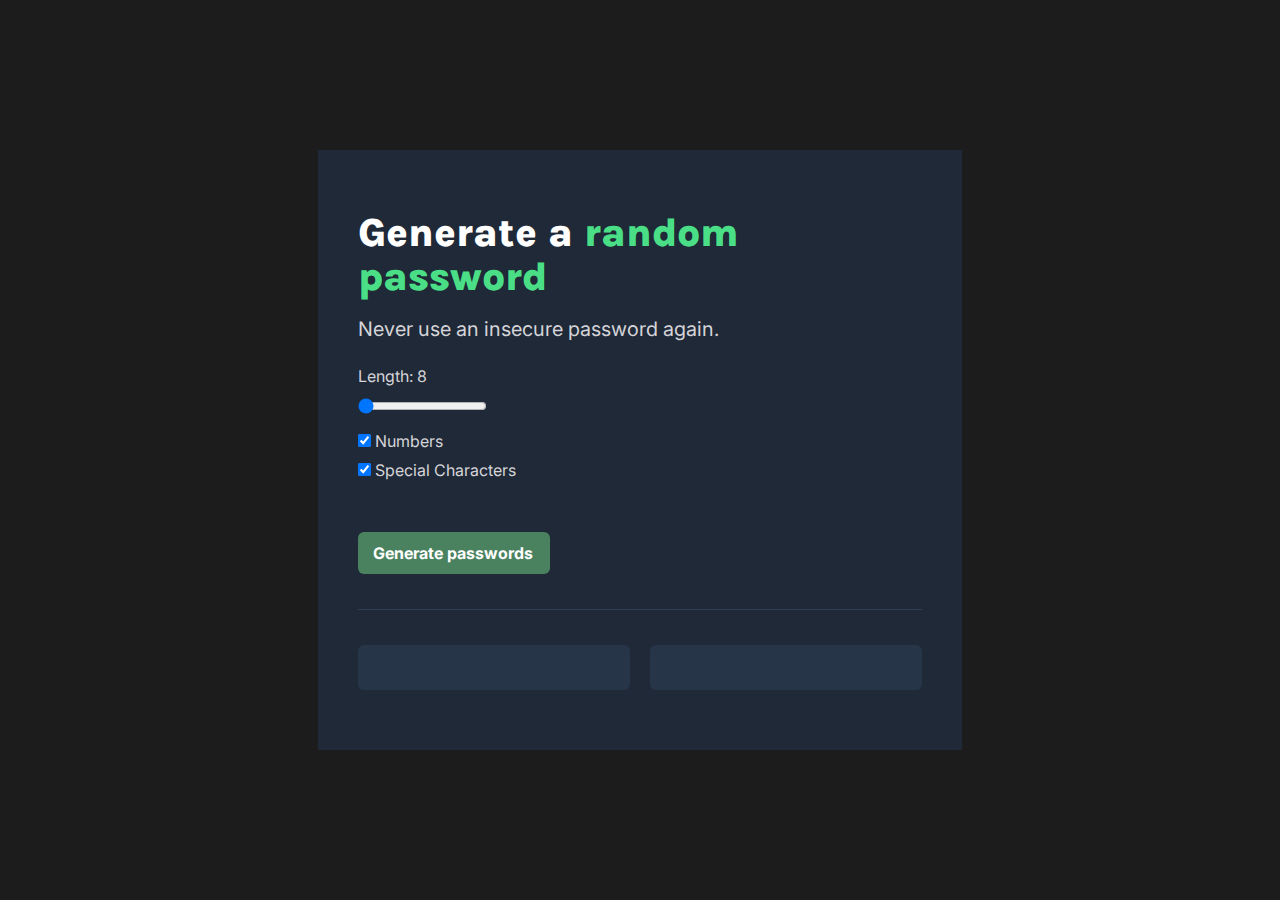
==== password-generator/index.html @ d19effcb "Add files via upload" ====
<!DOCTYPE html>
<html lang="en">
  <head>
    <meta charset="utf-8">
    <meta name="viewport" content="width=device-width, initial-scale=1.0">
    <title>Password Generator</title>
    <link rel="preconnect" href="https://fonts.googleapis.com">
    <link rel="preconnect" href="https://fonts.gstatic.com" crossorigin>
    <link href="https://fonts.googleapis.com/css2?family=Inter:ital,opsz,wght@0,14..32,100..900;1,14..32,100..900&family=Karla:ital,wght@0,200..800;1,200..800&display=swap" rel="stylesheet">
    <link rel="stylesheet" href="style.css">
  </head>
  <body class="page">
    <main class="app">
      <div class="app__wrapper">
        <h1 class="app__title"><span class="color-white">Generate a</span><span class="color-green"> random password</span></h1>
        <p class="app__copy">Never use an insecure password again.</p>
        
        <div class="app__inp-box">
          Length: <label for="length" class="app__inp-label"></label>
          <input type="range" min="8" max="32" name="length" value="8" id="length" class="app__inp-range">
        </div>
        
        <div class="app__inp-box">
          <input type="checkbox" id="numbers" class="app__inp-checkbox" name="numbers" checked>
          <label for="numbers">Numbers</label>
        </div>

        <div class="app__inp-box">
          <input type="checkbox" id="special-chars" class="app__inp-checkbox" name="special-chars" checked>
          <label for="special-chars">Special Characters</label>
        </div>
        <button class="app__btn" type="button">Generate passwords</button>
        <div class="app__horizontal-line"></div>
        <div class="app__passwords">
          <label for="pass1" class="sr-only color-white">Password</label>
          <input type="text" id="pass1" class="app__password" name="pass1" value="" readonly>
          <label for="pass2" class="sr-only color-white">Password</label>
          <input type="text" id="pass2" class="app__password" name="pass2" value="" readonly>
        </div>
      </div>
    </main>
    
    <script src="script.js"></script>
  </body>
</html>
---- password-generator/style.css ----
/* CSS Reset - A more modern and concise version 
* Many thanks to: 
* Josh Comeau - https://www.joshwcomeau.com/css/custom-css-reset/
* Kevin Powell - https://youtu.be/eWmDW4zEXt4?si=S94B0BbGfmo5VZsq/
* Andy Bell - https://piccalil.li/blog/a-more-modern-css-reset/
* Ire Aderinokun - https://bitsofco.de/my-css-reset-base/
*/

/* Remove default margin */
* {
  margin: 0;
}

/* Box sizing rules */
*,
*::before,
*::after {
  box-sizing: border-box;
}

/* Body defaults rules */
body {
  line-height: 1.5;
  min-height: 100vh;
}

/* Typography tweaks */
/* Remove built-in form typography styles */
input, 
button, 
textarea, 
select {
  font: inherit;
}

/* Typography tweaks */
/* Avoid text overflows */
p, 
h1, 
h2, 
h3, 
h4, 
h5, 
h6 {
  overflow-wrap: break-word;
}

/* Typography tweaks */
/* Balance the number of words*/
h1,
h2,
h3,
h4,
h5,
h6 {
  text-wrap: balance;
}

/* Reset specific element styles */
ol,
ul {
  list-style: none;
  padding: 0;
}

img,
picture, 
video, 
canvas, 
svg {
  display: block;
  max-width: 100%;
}

a {
  text-decoration: none;
}

a,
a:visited {
  color: inherit;
}

/* Basic rules */
.page {
  align-items: center;
  background-color: #1C1C1C;
  display: flex;
  font-family: "Inter", serif;
  justify-content: center;
  padding: 40px 20px;
}

.color-white {
  color: #FFFFFF;
}

.color-green {
  color: #4ADF86;
}

.sr-only{
  height: 1px;
  left: -10000px;
  overflow: hidden;
  position: absolute;
  top: auto;
  width: 1px;
}

/* App - Password Generator */
.app {
  align-items: center;
  background-color: #1F2937;
  display: flex;
  flex-basis: 550px;
  font-size: 1rem;
  min-height: 600px;
  padding: 40px;
}

.app__title {
  font-family: "Karla", serif;
  font-size: 2.5rem;
  font-weight: 900;
  line-height: 1.1;
  text-wrap: wrap;
}

.app__copy {
  color: #D5D4D8;
  font-size: 1.25rem;
  margin-top: 15px;
}

.app__btn {
  background-color: #4A825F;
  border: none;
  border-radius: 6px;
  color: #FFFFFF;
  cursor: pointer;
  display: block;
  font-weight: bold;
  margin-top: 50px;
  padding: 9px 17px 9px 15px;
}

.app__horizontal-line {
  background-color: #2F3E53;
  height: 1px;
  margin-top: 35px;
}

.app__passwords {
  display: flex;
  gap: 20px;
  margin-top: 35px;
}

.app__label-input {
  color: #FFFFFF;
}

.app__password {
  background-color: #273549;
  border: none;
  border-radius: 6px;
  color: #55F991;
  flex: 1;
  font-weight: 500;
  height: 45px;
  padding: 8px 12px;
  text-align: center;
}

.app__password:focus {
  outline: 1px dotted gray;
}

.app__inp-box {
  color: #D5D4D8;
}

.app__inp-box:nth-child(3) {
  margin-top: 20px;
}

.app__inp-box:nth-child(4) {
  margin-top: 15px;
}
.app__inp-box:nth-child(5) {
  margin-top: 5px;
}

.app__inp-range {
  display: block;
  margin-top: 10px;
}

/* Responsive design */
@media (max-width: 767px) {
  .app {
    padding: 40px 25px;
  }
  .app__title {
    font-size: 2.2rem;
    
  }
  .app__passwords {
    flex-wrap: wrap;
  }
  
  .app__password {
    flex: 100%;
  }
}
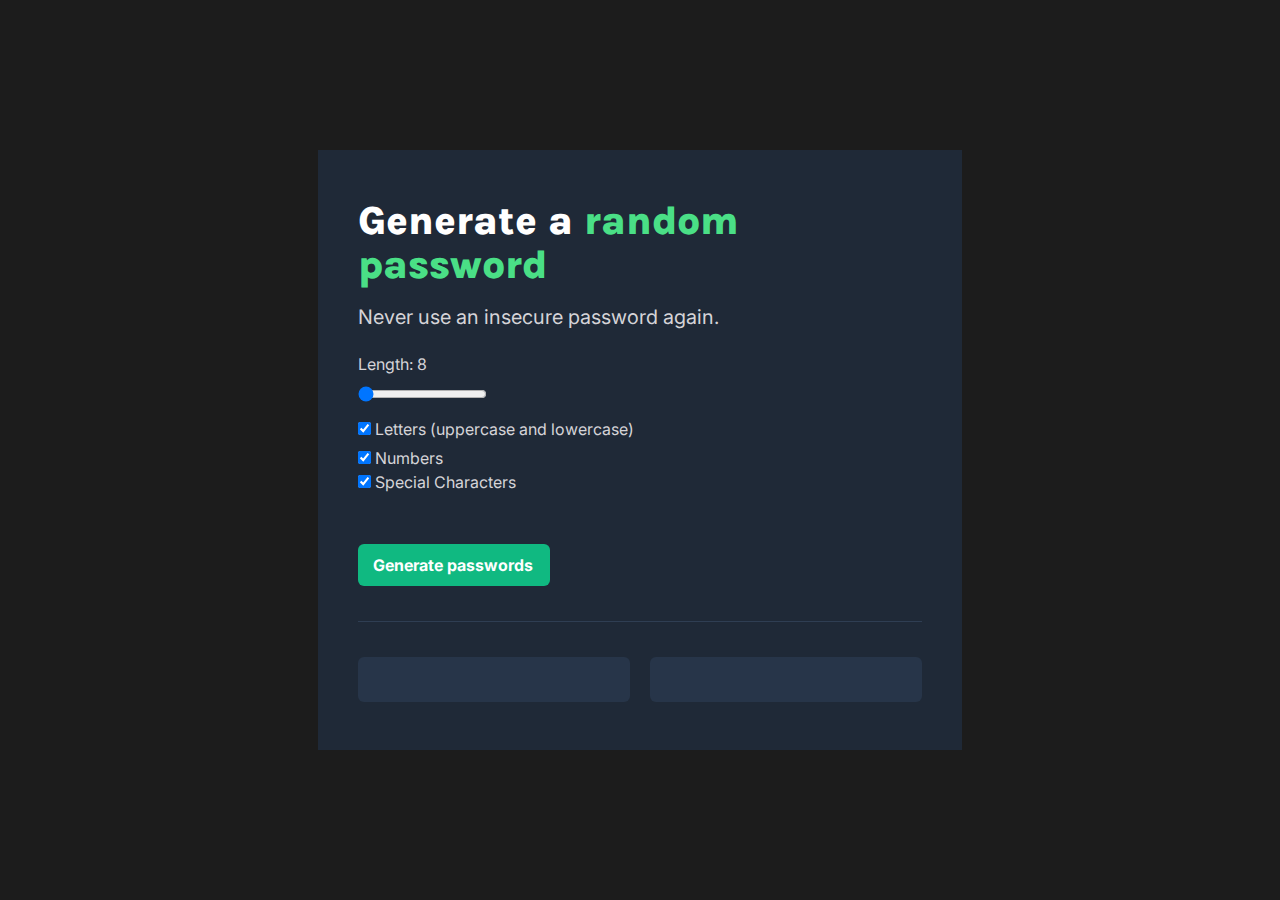
==== commit 4c843d7a: "Add files via upload" ====
--- a/password-generator/index.html
+++ b/password-generator/index.html
@@ -18,6 +18,11 @@
         <div class="app__inp-box">
           Length: <label for="length" class="app__inp-label"></label>
           <input type="range" min="8" max="32" name="length" value="8" id="length" class="app__inp-range">
+        </div>
+        
+        <div class="app__inp-box">
+          <input type="checkbox" id="letters" class="app__inp-checkbox" name="letters" checked>
+          <label for="letters">Letters (uppercase and lowercase)</label>
         </div>
         
         <div class="app__inp-box">
--- a/password-generator/style.css
+++ b/password-generator/style.css
@@ -134,7 +134,7 @@
 }
 
 .app__btn {
-  background-color: #4A825F;
+  background-color: #10B981;
   border: none;
   border-radius: 6px;
   color: #FFFFFF;
